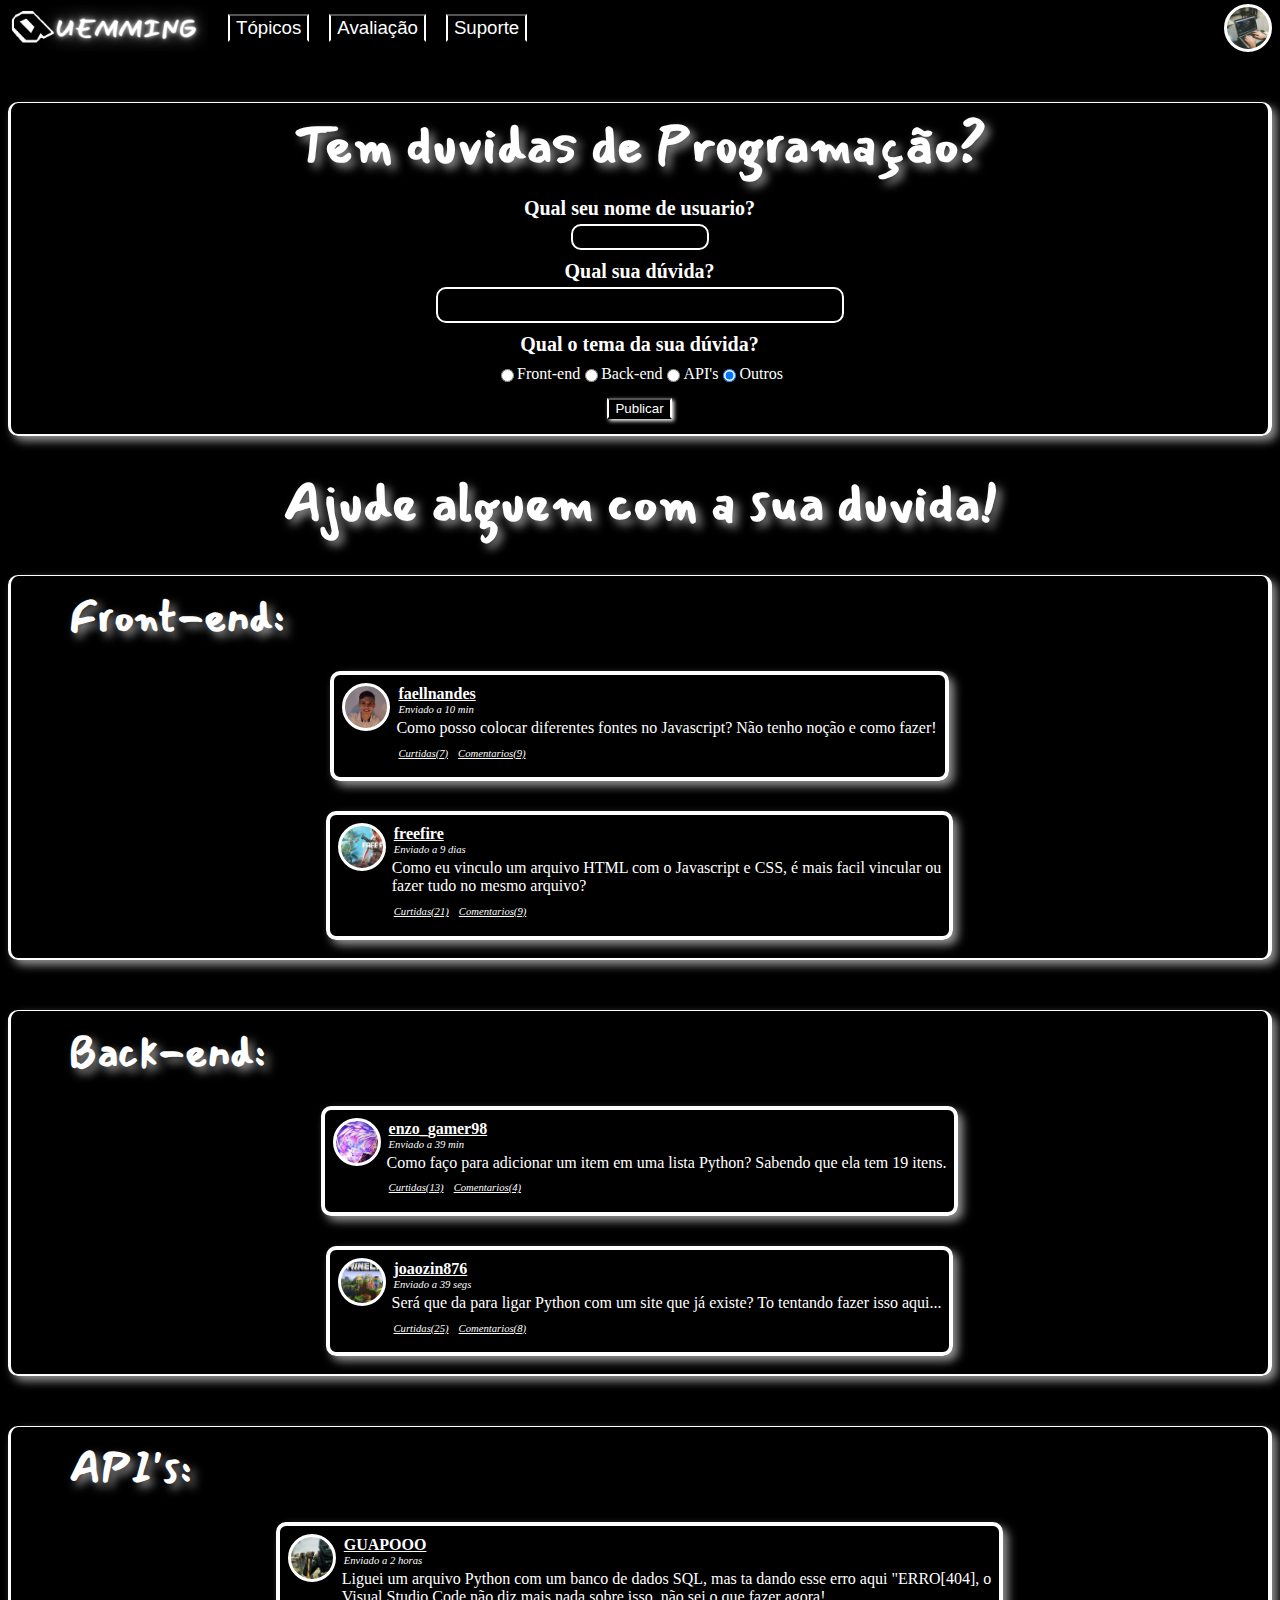
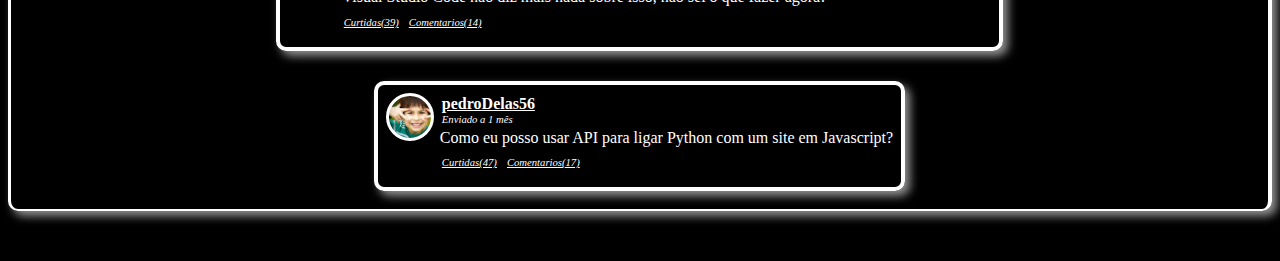
==== home.html @ 2a7263f8 "PrimeiroCommit QUEMMING" ====
<!DOCTYPE html>
<html lang="pt-BR">
<head>
    <meta charset="UTF-8">
    <meta http-equiv="X-UA-Compatible" content="IE=edge">
    <meta name="viewport" content="width=device-width, initial-scale=1.0">
    <title>Quemming</title>
    <link rel="icon" href="Imagens/favicon.png"/>
    <link rel="import" href="home.js">
    <link rel="preconnect" href="https://fonts.googleapis.com">
    <link rel="preconnect" href="https://fonts.gstatic.com" crossorigin>
    <link href="https://fonts.googleapis.com/css2?family=Mansalva&display=swap" rel="stylesheet">
</head>
<body>
    <div class="tudin" id="menu_homepage">
        <div class="menu_homepage">
            <img src="Imagens/nova logo.png" alt="Logotipo" class="logo_dentro" id="logo_dentro">
            <a href="menu/topico.html" id="menu"><button class="Topicos">Tópicos</button></a>
            <a href="menu/avaliacao.html" id="menu"><button class="menu">Avaliação</button></a>
            <a href="menu/suporte.html" id="menu"><button class="menu">Suporte</button></a>
        </div>
        <button class="profile"></button>
    </div>
    <div class="titulin">
        <h2 class="titulo3">Tem duvidas de Programação?</h2>
        <div class="colocar">
            <p class="texto-preencher">Qual seu nome de usuario?</p>
            <input type="text" class="usuario-duvida">
            <p class="texto-preencher">Qual sua dúvida?</p>
            <input type="text" class="duvida-preencher">
            <p class="texto-preencher">Qual o tema da sua dúvida?</p>
            <div class="marcador">
                <input type="radio" name="mark" id="Front-end" class="marca">Front-end
                <input type="radio" name="mark" id="Back-end" class="marca">Back-end
                <input type="radio" name="mark" id="API's" class="marca">API's
                <input type="radio" name="mark" id="Outros" class="marca" checked>Outros
            </div>
            <input type="button" value="Publicar" class="botaozin">
            
        </div>
    </div>
    <h2 class="titulo">Ajude alguem com a sua duvida!</h2>
    <div class="Javascript">
        <h2 class="titulo2">Front-end:</h2>
        <div class="duvidas">
            <div class="teste">
                <button class="faellnandes"></button>
                <div class="preenchimento">
                    <p class="usuario">faellnandes</p>
                    <p class="envio">Enviado a 10 min</p>
                    <p class="duvida">Como posso colocar diferentes fontes no Javascript? Não tenho noção e como fazer!</p>
                    <div class="end-interative">
                        <p class="curtidas">Curtidas(7)</p>
                        <p class="comentarios">Comentarios(9)</p>
                    </div>
                </div>
            </div>
        </div>


        <div class="duvidas">
            <div class="teste">
                <button class="freefire"></button>
                <div class="preenchimento">
                    <p class="usuario">freefire</p>
                    <p class="envio">Enviado a 9 dias</p>
                    <p class="duvida">Como eu vinculo um arquivo HTML com o Javascript e CSS, é mais facil vincular ou<br> fazer tudo no mesmo arquivo?</p>
                    <div class="end-interative">
                        <p class="curtidas">Curtidas(21)</p>
                        <p class="comentarios">Comentarios(9)</p>
                    </div>
                </div>
            </div>
        </div>
    </div>



    <div class="Javascript">
        <h2 class="titulo2">Back-end:</h2>
        <div class="duvidas">
            <div class="teste">
                <button class="enzo"></button>
                <div class="preenchimento">
                    <p class="usuario">enzo_gamer98</p>
                    <p class="envio">Enviado a 39 min</p>
                    <p class="duvida">Como faço para adicionar um item em uma lista Python? Sabendo que ela tem 19 itens.</p>
                    <div class="end-interative">
                        <p class="curtidas">Curtidas(13)</p>
                        <p class="comentarios">Comentarios(4)</p>
                    </div>
                </div>
            </div>
        </div>


        <div class="duvidas">
            <div class="teste">
                <button class="joao"></button>
                <div class="preenchimento">
                    <p class="usuario">joaozin876</p>
                    <p class="envio">Enviado a 39 segs</p>
                    <p class="duvida">Será que da para ligar Python com um site que já existe? To tentando fazer isso aqui...</p>
                    <div class="end-interative">
                        <p class="curtidas">Curtidas(25)</p>
                        <p class="comentarios">Comentarios(8)</p>
                    </div>
                </div>
            </div>
        </div>
    </div>


    <div class="Javascript">
        <h2 class="titulo2">API's:</h2>
        <div class="duvidas">
            <div class="teste">
                <button class="guapo"></button>
                <div class="preenchimento">
                    <p class="usuario">GUAPOOO</p>
                    <p class="envio">Enviado a 2 horas</p>
                    <p class="duvida">Liguei um arquivo Python com um banco de dados SQL, mas ta dando esse erro aqui "ERRO[404], o<br>     Visual Studio Code não diz mais nada sobre isso, não sei o que fazer agora!</p>
                    <div class="end-interative">
                        <p class="curtidas">Curtidas(39)</p>
                        <p class="comentarios">Comentarios(14)</p>
                    </div>
                </div>
            </div>
        </div>


        <div class="duvidas">
            <div class="teste">
                <button class="pedro"></button>
                <div class="preenchimento">
                    <p class="usuario">pedroDelas56</p>
                    <p class="envio">Enviado a 1 mês</p>
                    <p class="duvida">Como eu posso usar API para ligar Python com um site em Javascript?</p>
                    <div class="end-interative">
                        <p class="curtidas">Curtidas(47)</p>
                        <p class="comentarios">Comentarios(17)</p>
                    </div>
                </div>
            </div>
        </div>
    </div>
</body>
<link rel="stylesheet" href="home.css">
</html>
---- home.css ----
head{
    background-color: rgb(0, 0, 0);
}
body{
    background-color: black;
}
.logo_dentro{
    width: 200px;
}
#menu{
    padding-left: 20px;
}
.menu_homepage{
    display: flex;
    align-items: center;

}
.menu{
    color: rgb(255, 255, 255);
    background: black;
    cursor: pointer;
    border-left: 2px solid rgb(255, 255, 255) ;
    border-right: 2px solid rgb(255, 255, 255);
    font-size: 14pt;
}
.Topicos{
    cursor: pointer;
    color: rgb(255, 255, 255);
    background: black;
    border-left: 2px solid rgb(255, 255, 255) ;
    border-right: 2px solid rgb(255, 255, 255);
    font-size: 14pt;
}
.imagem_perfil{
    width: 25px;
    border: 2px solid rgb(255, 255, 255);
    border-radius: 20px;
}
.tudin{
    display: flex;
    justify-content: space-between;
}
.profile{
    background-image: url(Imagens/programador.jpg);
    background-size: cover;
    border-radius: 25px;
    border: 3px solid rgb(255, 255, 255);
    cursor: pointer;
    height: 48px;
    width: 48px;
}
body{
    margin-top: 4px;
}

.titulo{
    font-size: 40pt;
    color: white;
    font-family: 'Mansalva', cursive;
    text-shadow: 5px 5px 10px rgb(148, 148, 148);
    text-align: center;
    margin: 0px;
    padding-bottom: 30px;
}

.profile-duvida{
    background-image: url(Imagens/R.png);
    background-size: cover;
    border-radius: 25px;
    border: 3px solid rgb(255, 255, 255);
    cursor: pointer;
    height: 48px;
    width: 48px;
}

.usuario{
    color: white;
    font-weight: bold;
    font-size: 12pt;
    margin-top: 2px;
    margin-bottom: 1px;
    margin-left: 8px;
    cursor: pointer;
    text-decoration: underline;
}

.envio{
    color: white;
    font-style:italic;
    font-size: 8pt;
    margin-top: 0px;
    margin-bottom: 0px;
    margin-left: 8px;

}

.duvida{
    color: white;
    margin-bottom: 0px;
    margin-top: 4px;
    padding-left: 6px;
}

.preenchimento{
    display: flex;
    flex-direction: column;
}

.teste{
    display: flex;
    border-radius: 10px;
    border: 4px solid white;
    padding: 8px;
    box-shadow: 5px 5px 10px rgb(148, 148, 148);
    margin-bottom: 10px;
}

.duvidas{
    padding-top: 20px;
    display: flex;
    flex-direction: row;
    justify-content: center;
}

.Javascript{
    border-radius: 10px;
    border-left: 3px solid white;
    border-right: 4px solid white;
    padding: 8px;
    box-shadow: 5px 5px 10px rgb(148, 148, 148);
    margin-bottom: 50px;
    border-top: 1px solid white;
    border-bottom: 2px solid white;

}

.titulo2{
    padding-left: 50px;
    font-size: 32pt;
    color: white;
    font-family: 'Mansalva', cursive;
    text-shadow: 5px 5px 10px rgb(148, 148, 148);
    margin: 0;
}

.end-interative{
    color: white;
    font-style:italic;
    font-size: 8pt;
    margin-top: 0px;
    margin-bottom: 0px;
    margin-left: 8px;
    cursor: pointer;
    text-decoration: underline;
    display: flex;
}

.comentarios{
    padding-left: 10px;
}

.colocar{
    display: flex;
    flex-direction: column;
    align-items: center;
}

.marcador{
    display: flex;
    align-items: center;
    color: white;
    padding-top: 5px;
    padding-bottom: 15px;
}

.marca{
    background-color: blue;
    color: blue;
}

.titulin{
    border-radius: 10px;
    border-left: 3px solid white;
    border-right: 4px solid white;
    padding: 0px;
    box-shadow: 5px 5px 10px rgb(148, 148, 148);
    margin-bottom: 25px;
    border-top: 1px solid white;
    border-bottom: 2px solid white;
    margin-top: 50px;
}

.texto-preencher{
    font-size: 15pt;
    color: white;
    margin-top: 0px;
    margin-bottom: 4px;
    font-weight: bold;
    padding-top: 10px;
}

.botaozin{
    display: flex;
    margin-bottom: 15px;
    background-color: black;
    color: white;
    border-left: 2px solid white;
    border-right: 2px solid white;
    box-shadow: 2px 2px 4px white;
}

.usuario-duvida{
    background-color: rgb(0, 0, 0);
    border-radius: 10px;
    border: 2px solid white;
    cursor: pointer;
    width: 130px;
    height: 20px;
    font-size: 9pt;
    color: white;
}

.duvida-preencher{
    background-color: rgb(0, 0, 0);
    border-radius: 10px;
    border: 2px solid white;
    cursor: pointer;
    width: 400px;
    height: 30px;
    font-size: 9pt;
    color: white;
}

.titulo3{
    font-size: 40pt;
    color: white;
    font-family: 'Mansalva', cursive;
    text-shadow: 5px 5px 10px rgb(148, 148, 148);
    text-align: center;
    margin: 0px;
}

.faellnandes{
    background-image: url(Imagens/IMG_20220605_143214.jpg);
    background-size: cover;
    border-radius: 25px;
    border: 3px solid rgb(255, 255, 255);
    cursor: pointer;
    height: 48px;
    width: 48px;
}

.pedro{
    background-image: url(Imagens/pedro.jpg);
    background-size: cover;
    border-radius: 25px;
    border: 3px solid rgb(255, 255, 255);
    cursor: pointer;
    height: 48px;
    width: 48px;
}

.guapo{
    background-image: url(Imagens/warzone.jpg);
    background-size: cover;
    border-radius: 25px;
    border: 3px solid rgb(255, 255, 255);
    cursor: pointer;
    height: 48px;
    width: 48px;
}

.freefire{
    background-image: url(Imagens/freefire.jpg);
    background-size: cover;
    border-radius: 25px;
    border: 3px solid rgb(255, 255, 255);
    cursor: pointer;
    height: 48px;
    width: 48px;
}

.enzo{
    background-image: url(Imagens/anime.jpg);
    background-size: cover;
    border-radius: 25px;
    border: 3px solid rgb(255, 255, 255);
    cursor: pointer;
    height: 48px;
    width: 48px;
}

.joao{
    background-image: url(Imagens/minecraft.jpg);
    background-size: cover;
    border-radius: 25px;
    border: 3px solid rgb(255, 255, 255);
    cursor: pointer;
    height: 48px;
    width: 48px;
}
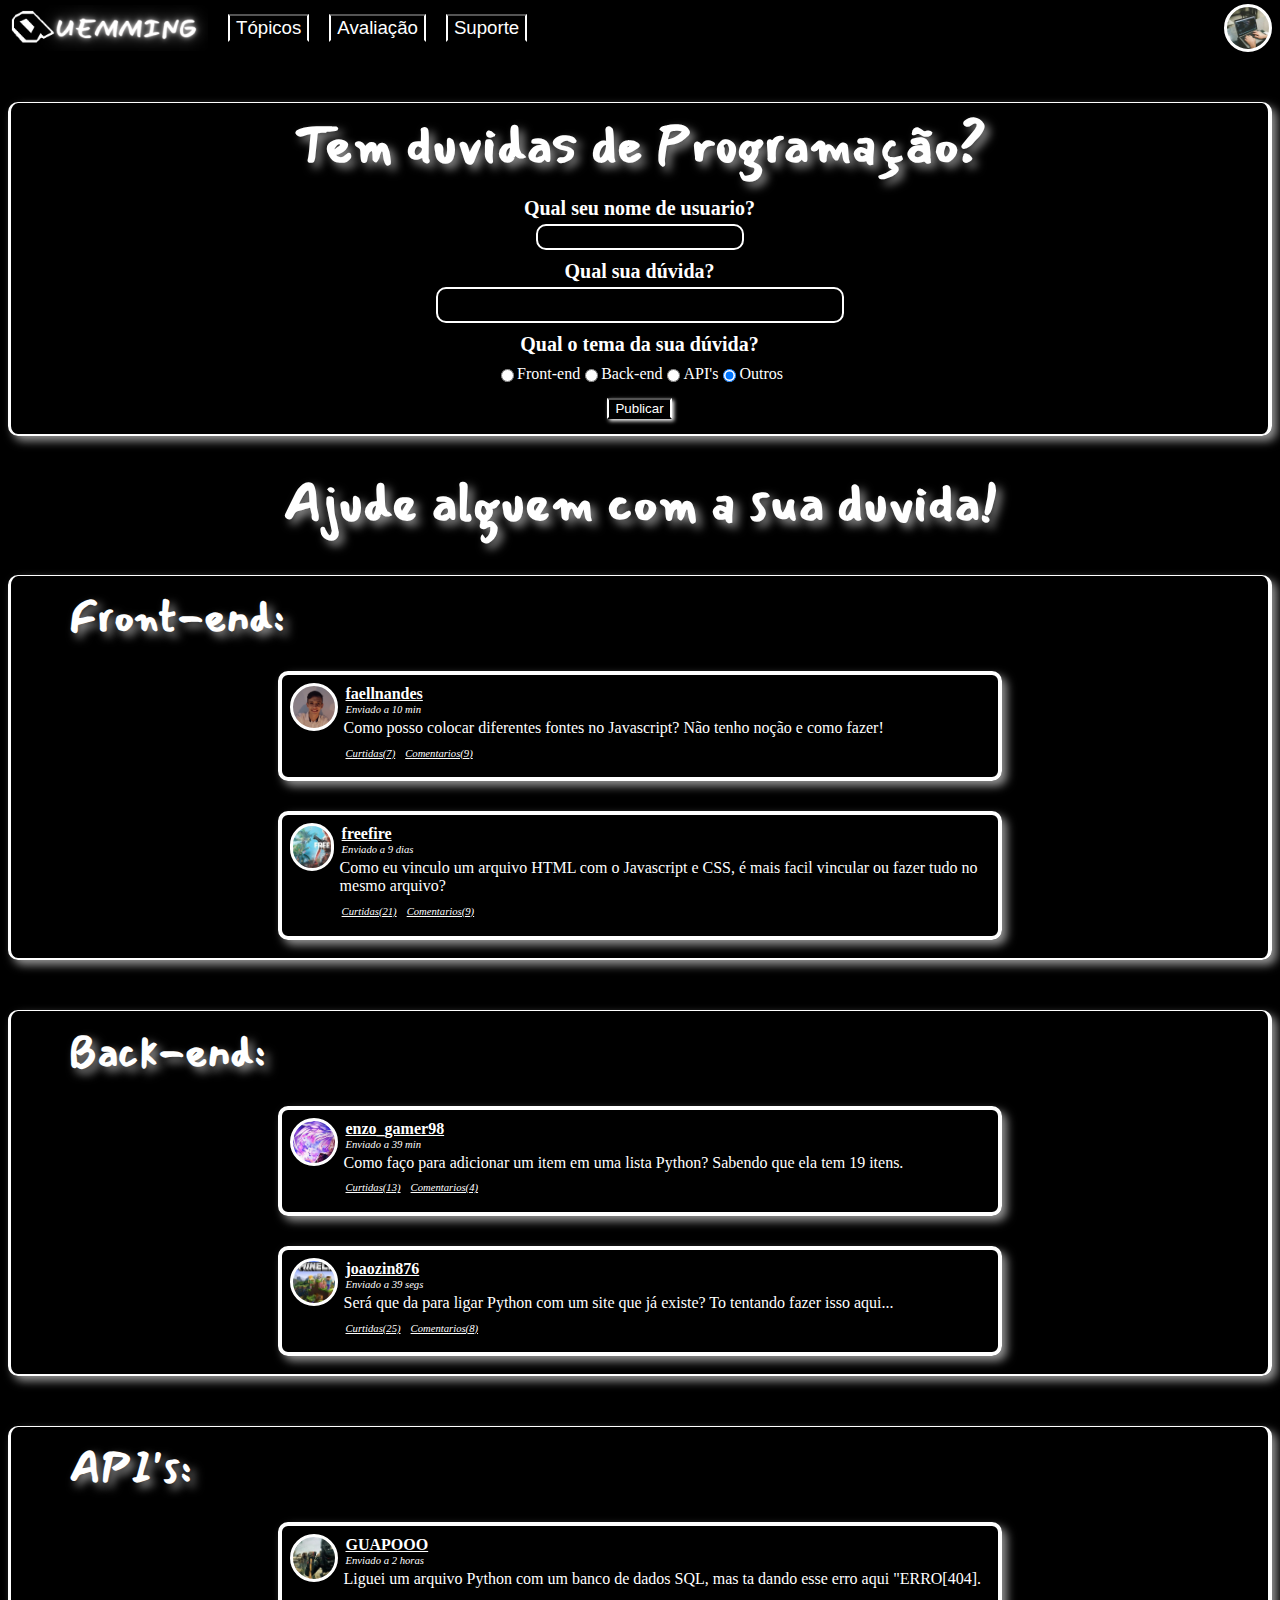
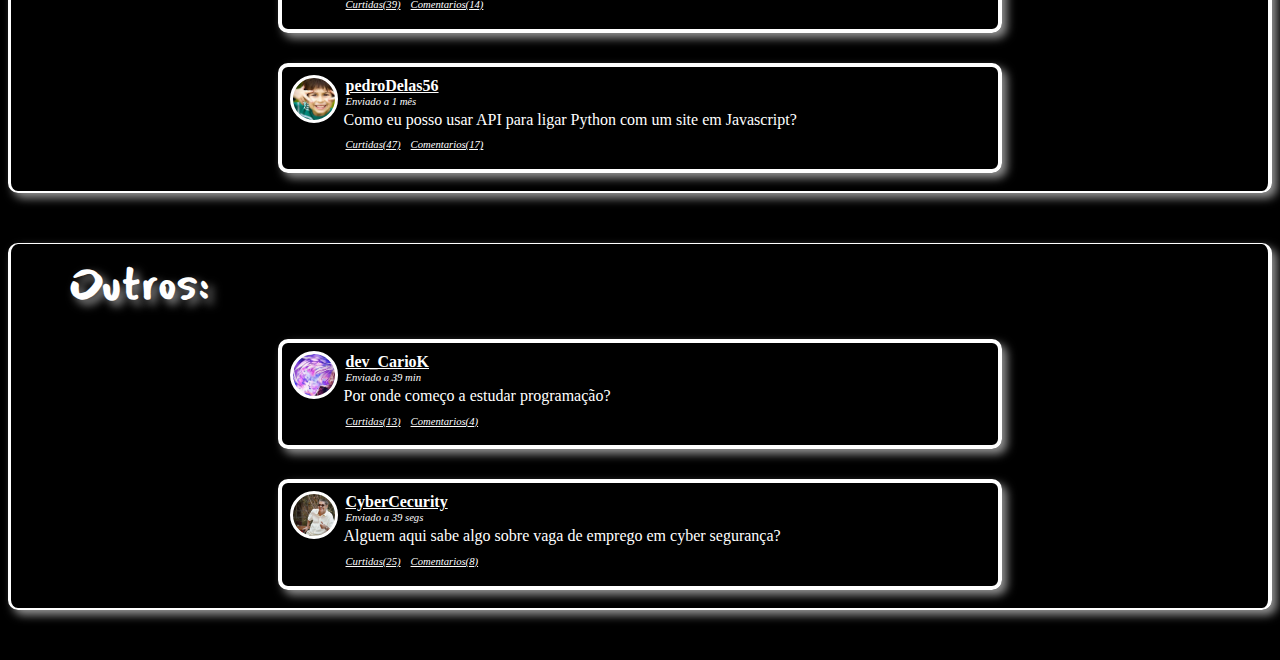
==== commit 84925bbc: "Terceiro commit quemming" ====
--- a/home.html
+++ b/home.html
@@ -5,8 +5,8 @@
     <meta http-equiv="X-UA-Compatible" content="IE=edge">
     <meta name="viewport" content="width=device-width, initial-scale=1.0">
     <title>Quemming</title>
+    <link rel="stylesheet" href="home.css">
     <link rel="icon" href="Imagens/favicon.png"/>
-    <link rel="import" href="home.js">
     <link rel="preconnect" href="https://fonts.googleapis.com">
     <link rel="preconnect" href="https://fonts.gstatic.com" crossorigin>
     <link href="https://fonts.googleapis.com/css2?family=Mansalva&display=swap" rel="stylesheet">
@@ -15,7 +15,7 @@
     <div class="tudin" id="menu_homepage">
         <div class="menu_homepage">
             <img src="Imagens/nova logo.png" alt="Logotipo" class="logo_dentro" id="logo_dentro">
-            <a href="menu/topico.html" id="menu"><button class="Topicos">Tópicos</button></a>
+            <a href="home.html" id="menu"><button class="Topicos">Tópicos</button></a>
             <a href="menu/avaliacao.html" id="menu"><button class="menu">Avaliação</button></a>
             <a href="menu/suporte.html" id="menu"><button class="menu">Suporte</button></a>
         </div>
@@ -25,17 +25,17 @@
         <h2 class="titulo3">Tem duvidas de Programação?</h2>
         <div class="colocar">
             <p class="texto-preencher">Qual seu nome de usuario?</p>
-            <input type="text" class="usuario-duvida">
+            <input type="text" class="usuario-duvida" id="nome_usuario">
             <p class="texto-preencher">Qual sua dúvida?</p>
-            <input type="text" class="duvida-preencher">
+            <input type="text" class="duvida-preencher" id="duvida">
             <p class="texto-preencher">Qual o tema da sua dúvida?</p>
             <div class="marcador">
-                <input type="radio" name="mark" id="Front-end" class="marca">Front-end
+                <input type="radio" name="mark" id="frontend" class="marca">Front-end
                 <input type="radio" name="mark" id="Back-end" class="marca">Back-end
-                <input type="radio" name="mark" id="API's" class="marca">API's
+                <input type="radio" name="mark" id="APIs" class="marca">API's
                 <input type="radio" name="mark" id="Outros" class="marca" checked>Outros
             </div>
-            <input type="button" value="Publicar" class="botaozin">
+            <input type="button" value="Publicar" class="botaozin" onclick="publicar()">
             
         </div>
     </div>
@@ -64,10 +64,26 @@
                 <div class="preenchimento">
                     <p class="usuario">freefire</p>
                     <p class="envio">Enviado a 9 dias</p>
-                    <p class="duvida">Como eu vinculo um arquivo HTML com o Javascript e CSS, é mais facil vincular ou<br> fazer tudo no mesmo arquivo?</p>
+                    <p class="duvida">Como eu vinculo um arquivo HTML com o Javascript e CSS, é mais facil vincular ou fazer tudo no mesmo arquivo?</p>
                     <div class="end-interative">
                         <p class="curtidas">Curtidas(21)</p>
                         <p class="comentarios">Comentarios(9)</p>
+                    </div>
+                </div>
+            </div>
+        </div>
+
+        <a name="ancora1" id="ancora1"></a>
+        <div class="sua_duvida4" id="sua_duvida4">
+            <div class="teste">
+                <button class="anom"></button>
+                <div class="preenchimento">
+                    <p class="usuario" id="seu_usuario4">GUAPOOO</p>
+                    <p class="envio" id="tempo4">Enviado a 2 horas</p>
+                    <p class="duvida" id="sua_duvida04">Liguei um arquivo Python com um banco de dados SQL, mas ta dando esse erro aqui "ERRO[404], o Visual Studio Code não diz mais nada sobre isso, não sei o que fazer agora!</p>
+                    <div class="end-interative">
+                        <p class="curtidas">Curtidas(0)</p>
+                        <p class="comentarios">Comentarios(0)</p>
                     </div>
                 </div>
             </div>
@@ -108,8 +124,24 @@
                 </div>
             </div>
         </div>
-    </div>
-
+
+
+
+        <div class="sua_duvida2" id="sua_duvida2">
+            <div class="teste">
+                <button class="anom"></button>
+                <div class="preenchimento">
+                    <p class="usuario" id="seu_usuario2">GUAPOOO</p>
+                    <p class="envio" id="tempo2">Enviado a 2 horas</p>
+                    <p class="duvida" id="sua_duvida02">Liguei um arquivo Python com um banco de dados SQL, mas ta dando esse erro aqui "ERRO[404], o Visual Studio Code não diz mais nada sobre isso, não sei o que fazer agora!</p>
+                    <div class="end-interative">
+                        <p class="curtidas">Curtidas(0)</p>
+                        <p class="comentarios">Comentarios(0)</p>
+                    </div>
+                </div>
+            </div>
+        </div>
+    </div>
 
     <div class="Javascript">
         <h2 class="titulo2">API's:</h2>
@@ -119,7 +151,7 @@
                 <div class="preenchimento">
                     <p class="usuario">GUAPOOO</p>
                     <p class="envio">Enviado a 2 horas</p>
-                    <p class="duvida">Liguei um arquivo Python com um banco de dados SQL, mas ta dando esse erro aqui "ERRO[404], o<br>     Visual Studio Code não diz mais nada sobre isso, não sei o que fazer agora!</p>
+                    <p class="duvida">Liguei um arquivo Python com um banco de dados SQL, mas ta dando esse erro aqui "ERRO[404].</p>
                     <div class="end-interative">
                         <p class="curtidas">Curtidas(39)</p>
                         <p class="comentarios">Comentarios(14)</p>
@@ -143,8 +175,77 @@
                 </div>
             </div>
         </div>
+
+
+        <div class="sua_duvida1" id="sua_duvida1">
+            <div class="teste">
+                <button class="anom"></button>
+                <div class="preenchimento">
+                    <p class="usuario" id="seu_usuario1">GUAPOOO</p>
+                    <p class="envio" id="tempo1">Enviado a 2 horas</p>
+                    <p class="duvida" id="sua_duvida01">Liguei um arquivo Python com um banco de dados SQL, mas ta dando esse erro aqui "ERRO[404], o Visual Studio Code não diz mais nada sobre isso, não sei o que fazer agora!</p>
+                    <div class="end-interative">
+                        <p class="curtidas">Curtidas(0)</p>
+                        <p class="comentarios">Comentarios(0)</p>
+                    </div>
+                </div>
+            </div>
+        </div>
+    </div>
+
+
+    <div class="Javascript">
+        <h2 class="titulo2">Outros:</h2>
+        <div class="duvidas">
+            <div class="teste">
+                <button class="enzo"></button>
+                <div class="preenchimento">
+                    <p class="usuario">dev_CarioK</p>
+                    <p class="envio">Enviado a 39 min</p>
+                    <p class="duvida">Por onde começo a estudar programação?</p>
+                    <div class="end-interative">
+                        <p class="curtidas">Curtidas(13)</p>
+                        <p class="comentarios">Comentarios(4)</p>
+                    </div>
+                </div>
+            </div>
+        </div>
+
+
+        <div class="duvidas">
+            <div class="teste">
+                <button class="zeca"></button>
+                <div class="preenchimento">
+                    <p class="usuario">CyberCecurity</p>
+                    <p class="envio">Enviado a 39 segs</p>
+                    <p class="duvida">Alguem aqui sabe algo sobre vaga de emprego em cyber segurança?</p>
+                    <div class="end-interative">
+                        <p class="curtidas">Curtidas(25)</p>
+                        <p class="comentarios">Comentarios(8)</p>
+                    </div>
+                </div>
+            </div>
+        </div>
+
+
+
+        <div class="sua_duvida3" id="sua_duvida3">
+            <div class="teste">
+                <button class="anom"></button>
+                <div class="preenchimento">
+                    <p class="usuario" id="seu_usuario3">GUAPOOO</p>
+                    <p class="envio" id="tempo3">Enviado a 2 horas</p>
+                    <p class="duvida" id="sua_duvida03">Liguei um arquivo Python com um banco de dados SQL, mas ta dando esse erro aqui "ERRO[404], o Visual Studio Code não diz mais nada sobre isso, não sei o que fazer agora!</p>
+                    <div class="end-interative">
+                        <p class="curtidas">Curtidas(0)</p>
+                        <p class="comentarios">Comentarios(0)</p>
+                    </div>
+                </div>
+            </div>
+        </div>
+
     </div>
 </body>
-<link rel="stylesheet" href="home.css">
+<script src="home.js"></script>
 </html>
 
--- a/home.css
+++ b/home.css
@@ -113,6 +113,7 @@
     padding: 8px;
     box-shadow: 5px 5px 10px rgb(148, 148, 148);
     margin-bottom: 10px;
+    width: 700px;
 }
 
 .duvidas{
@@ -214,7 +215,7 @@
     border-radius: 10px;
     border: 2px solid white;
     cursor: pointer;
-    width: 130px;
+    width: 200px;
     height: 20px;
     font-size: 9pt;
     color: white;
@@ -298,4 +299,57 @@
     cursor: pointer;
     height: 48px;
     width: 48px;
+}
+
+.zeca{
+    background-image: url(Imagens/zeca.jpg);
+    background-size: cover;
+    border-radius: 25px;
+    border: 3px solid rgb(255, 255, 255);
+    cursor: pointer;
+    height: 48px;
+    width: 48px;
+}
+
+.botaozin{
+    cursor: pointer;
+}
+
+.sua_duvida1{
+    padding-top: 20px;
+    display: none;
+    flex-direction: row;
+    justify-content: center;
+
+}
+
+.sua_duvida2{
+    padding-top: 20px;
+    display: none;
+    flex-direction: row;
+    justify-content: center;
+}
+
+.sua_duvida3{
+    padding-top: 20px;
+    display: none;
+    flex-direction: row;
+    justify-content: center;
+}
+
+.sua_duvida4{
+    padding-top: 20px;
+    display: none;
+    flex-direction: row;
+    justify-content: center;
+}
+
+.anom{
+    background-image: url(Imagens/R.png);
+    background-size: cover;
+    border-radius: 25px;
+    border: 3px solid rgb(255, 255, 255);
+    cursor: pointer;
+    height: 48px;
+    width: 48px;
 }